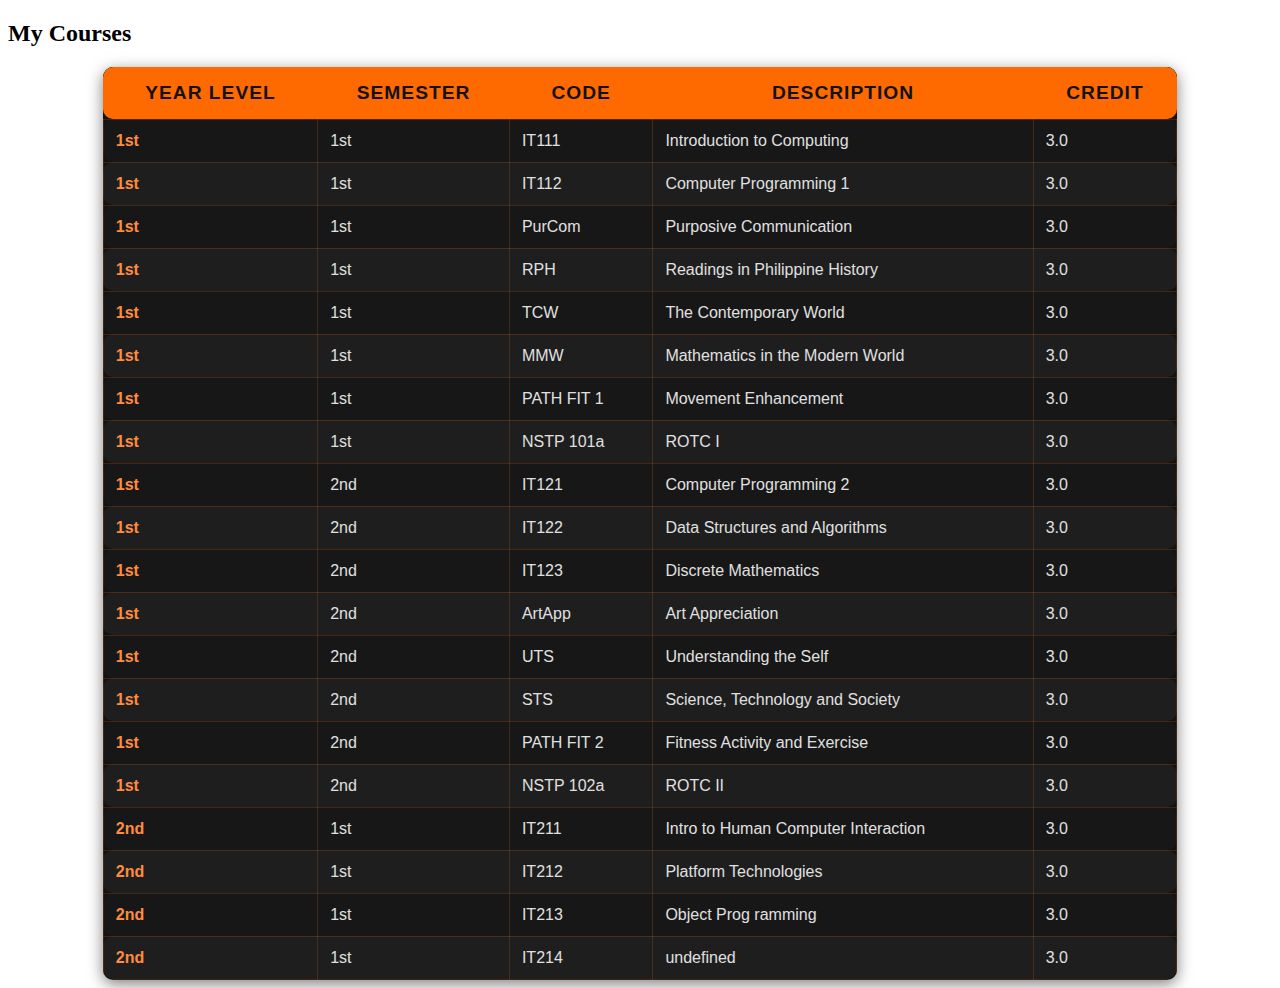
==== huhu.html @ 00d07d06 "Update huhu.html" ====
<!DOCTYPE html>
<html lang="en">
<head>
    <meta charset="UTF-8">
    <meta name="viewport" content="width=device-width, initial-scale=1.0">
    <link rel="page" href="index.html">
    <link rel="stylesheet" href="hehe.css">
    <title>Course Portfolio</title>
</head>
<body>
    <h2>My Courses</h2>
    <div id="tableContainer">
        <table id="coursesTable">
            <thead>
                <tr>
                    <th>Year Level</th>
                    <th>Semester</th>
                    <th>Code</th>
                    <th>Description</th>
                    <th>Credit</th>
                </tr>
            </thead>
            <tbody id="coursesTableBody"></tbody> 
        </table>
    </div>
    <script>
        fetch('hoho.json')
            .then(response => response.json())
            .then(data => {
                let tableBody = document.getElementById("coursesTableBody");
                data.courses.forEach(course => {
                    let row = `<tr>
                        <td>${course.year_level}</td>
                        <td>${course.sem}</td>
                        <td>${course.code}</td>
                        <td>${course.description}</td>
                        <td>${course.credit}</td>
                    </tr>`;
                    tableBody.innerHTML += row;
                });
            })
            .catch(error => console.error('Error fetching JSON:', error));
    </script>
</body>
</html>
---- hehe.css ----
/* Centering the table container */
#tableContainer {
    width: 100%;
    display: flex;
    justify-content: center;
    margin-top: 20px;
}

/* Styling the table */
#coursesTable {
    width: 85%;
    border-collapse: collapse;
    background: #121212; /* Darker background */
    box-shadow: 0 4px 15px rgba(0, 0, 0, 0.5); /* Stronger shadow */
    color: #e0e0e0; /* Lighter text for better contrast */
    border-radius: 10px;
    overflow: hidden;
    font-family: 'Arial', sans-serif;
}

/* Table headers */
#coursesTable th {
    background: #ff6a00; /* Keep the vibrant orange */
    color: #121212; /* Dark text on orange for better readability */
    font-size: 1.2rem;
    text-transform: uppercase;
    letter-spacing: 1px;
    text-align: center;
    padding: 15px;
    font-weight: bold;
}

/* Table rows styling */
#coursesTable td {
    padding: 12px;
    text-align: left;
    font-size: 1rem;
    border: 1px solid rgba(255, 106, 0, 0.2); /* Orange-tinted borders */
}

/* Alternating row colors for better readability */
#coursesTable tr:nth-child(even) {
    background: #1e1e1e;
}

#coursesTable tr:nth-child(odd) {
    background: #171717;
}

/* Hover effect for table rows */
#coursesTable tr:hover {
    background: #2d2d2d;
    transition: background 0.2s ease-in-out;
    box-shadow: inset 0 0 0 1px rgba(255, 106, 0, 0.3); /* Orange glow on hover */
}

/* Orange accent for certain elements */
#coursesTable td:first-child {
    color: #ff8c40; /* Slightly lighter orange for better visibility */
    font-weight: bold;
}

/* Rounded corners on first and last column */
#coursesTable th:first-child, #coursesTable td:first-child {
    border-top-left-radius: 10px;
    border-bottom-left-radius: 10px;
}

#coursesTable th:last-child, #coursesTable td:last-child {
    border-top-right-radius: 10px;
    border-bottom-right-radius: 10px;
}

/* Responsive adjustments */
@media (max-width: 768px) {
    #coursesTable {
        width: 95%;
    }
    #coursesTable th, #coursesTable td {
        font-size: 0.9rem;
        padding: 10px;
    }
}
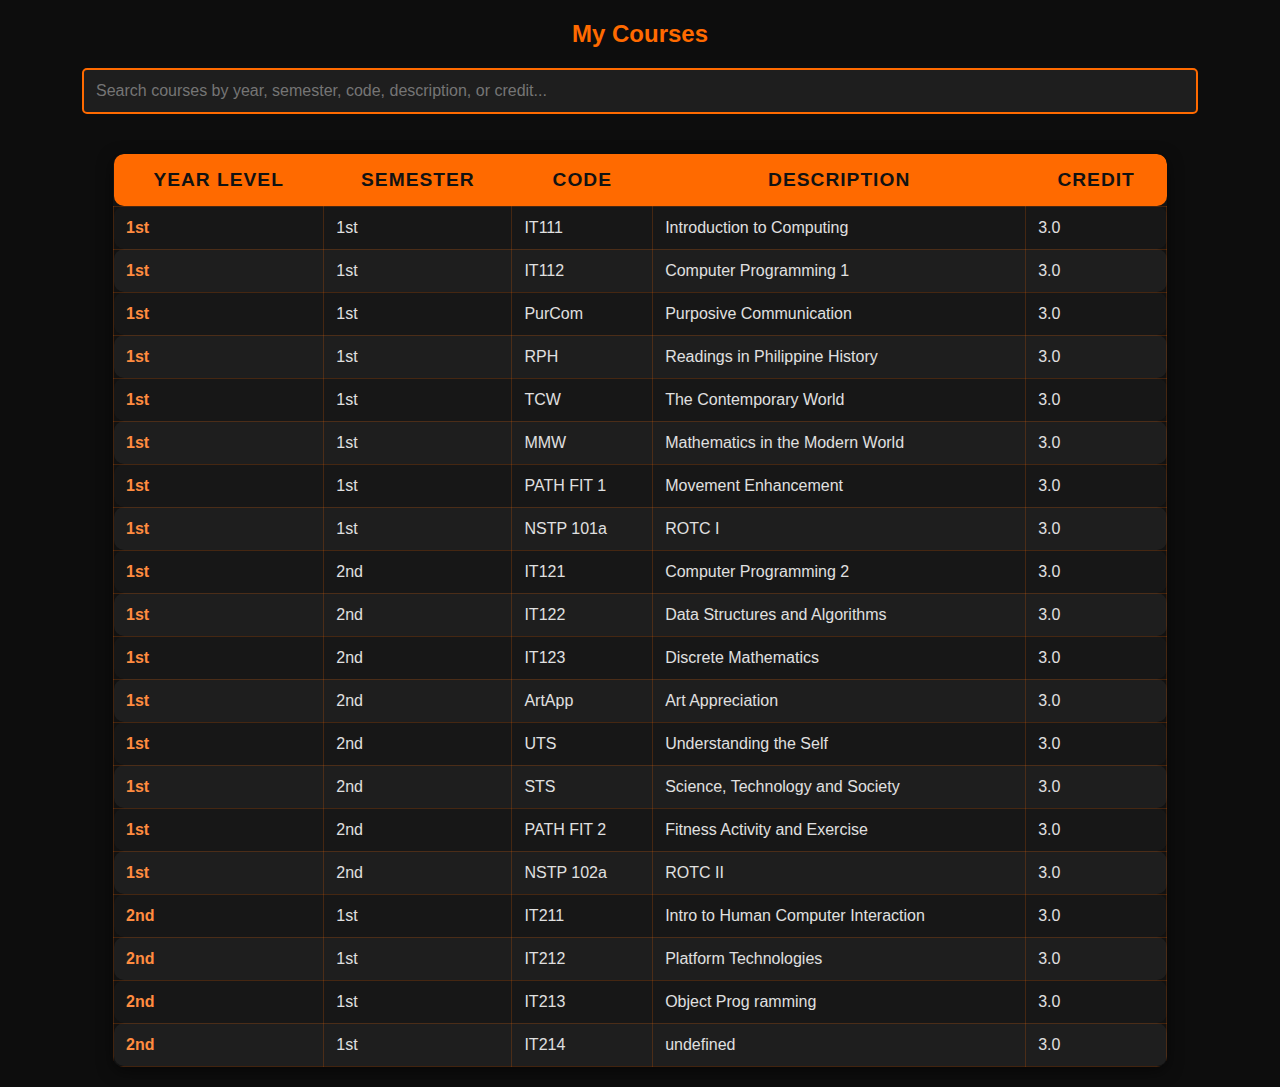
==== commit d3b1c29b: "Update huhu.html" ====
--- a/huhu.html
+++ b/huhu.html
@@ -9,6 +9,7 @@
 </head>
 <body>
     <h2>My Courses</h2>
+    <input type="text" id="searchInput" placeholder="Search courses by year, semester, code, description, or credit...">
     <div id="tableContainer">
         <table id="coursesTable">
             <thead>
--- a/hehe.css
+++ b/hehe.css
@@ -1,9 +1,43 @@
-/* Centering the table container */
+/* Dark theme for the entire background */
+body {
+    background-color: #0d0d0d; /* Dark background */
+    color: #e0e0e0; /* Light text for contrast */
+    font-family: Arial, sans-serif;
+    text-align: center;
+    margin: 0;
+    padding: 0;
+}
+
+/* Style heading */
+h2 {
+    color: #ff6a00; /* Orange color to match the table */
+    margin-top: 20px;
+}
+
+/* Search input styling to match dark theme */
+#searchInput {
+    width: 85%;
+    padding: 12px;
+    margin-bottom: 20px;
+    background-color: #1e1e1e;
+    border: 2px solid #ff6a00;
+    color: #e0e0e0;
+    border-radius: 5px;
+    font-size: 1rem;
+    transition: all 0.3s ease;
+}
+#searchInput:focus {
+    outline: none;
+    box-shadow: 0 0 10px rgba(255, 106, 0, 0.5);
+}
+
+/* Center the table properly */
 #tableContainer {
-    width: 100%;
     display: flex;
     justify-content: center;
-    margin-top: 20px;
+    align-items: center;
+    min-height: 100vh; /* Ensures table is centered in full view */
+    padding: 20px;
 }
 
 /* Styling the table */
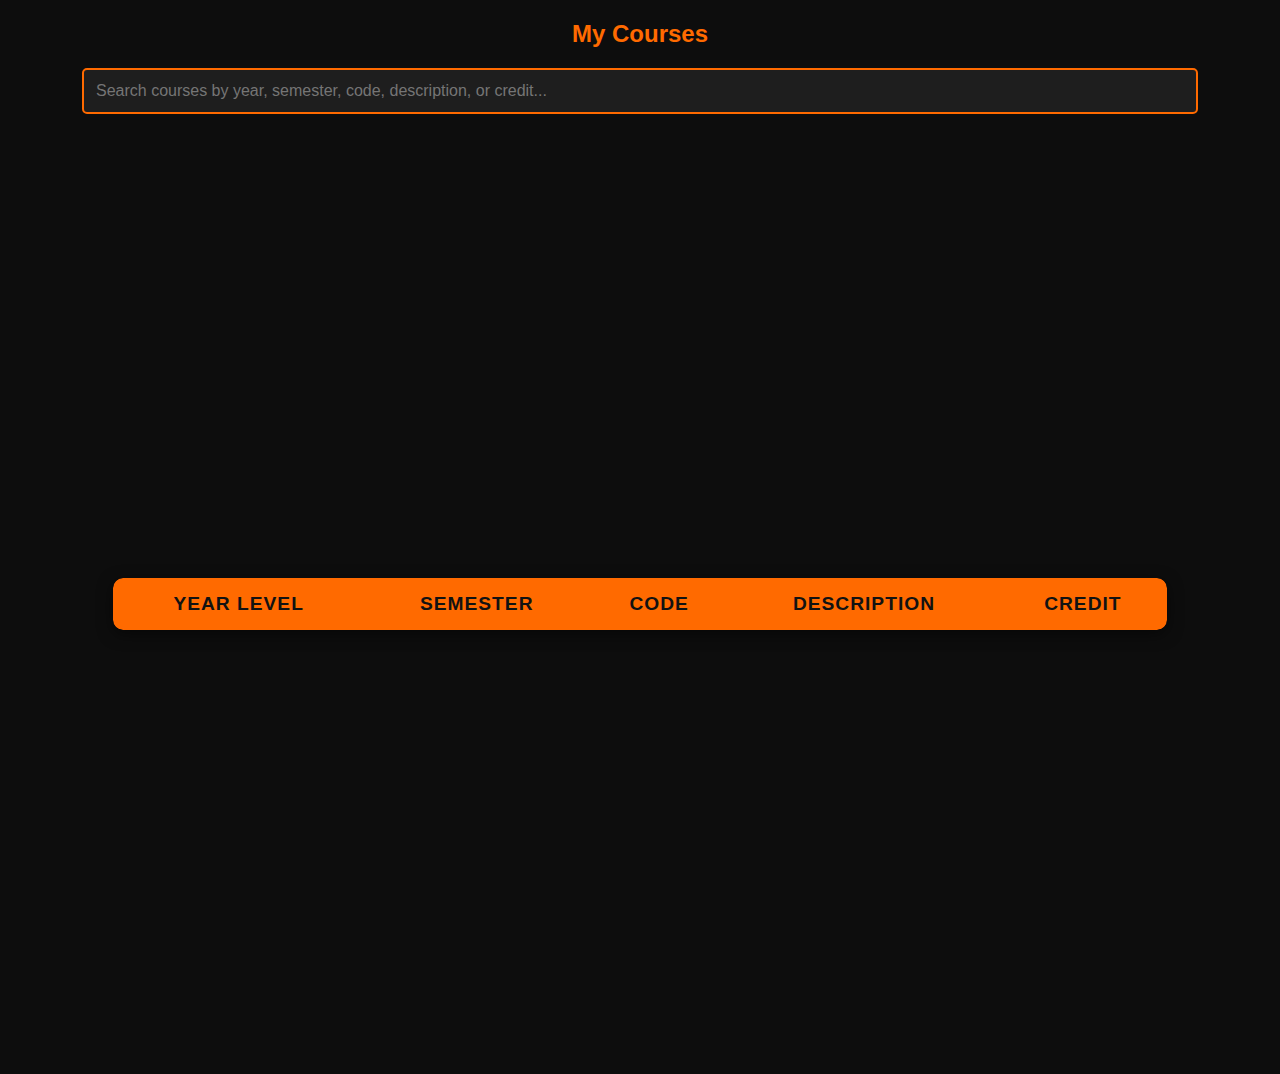
==== commit 3e316ab0: "Update huhu.html" ====
--- a/huhu.html
+++ b/huhu.html
@@ -39,8 +39,19 @@
                     </tr>`;
                     tableBody.innerHTML += row;
                 });
-            })
-            .catch(error => console.error('Error fetching JSON:', error));
-    </script>
-</body>
+            }
+                document.getElementById('searchInput').addEventListener('input', function() {
+                    const searchTerm = this.value.toLowerCase();
+    
+                    const filteredCourses = allCourses.filter(course => 
+                        course.year_level.toLowerCase().includes(searchTerm) ||
+                        course.sem.toLowerCase().includes(searchTerm) ||
+                        course.code.toLowerCase().includes(searchTerm) ||
+                        course.description.toLowerCase().includes(searchTerm) ||
+                        course.credit.toString().toLowerCase().includes(searchTerm)
+                    );
+
+                    populateTable(filteredCourses);
+                });
+        </body>
 </html>
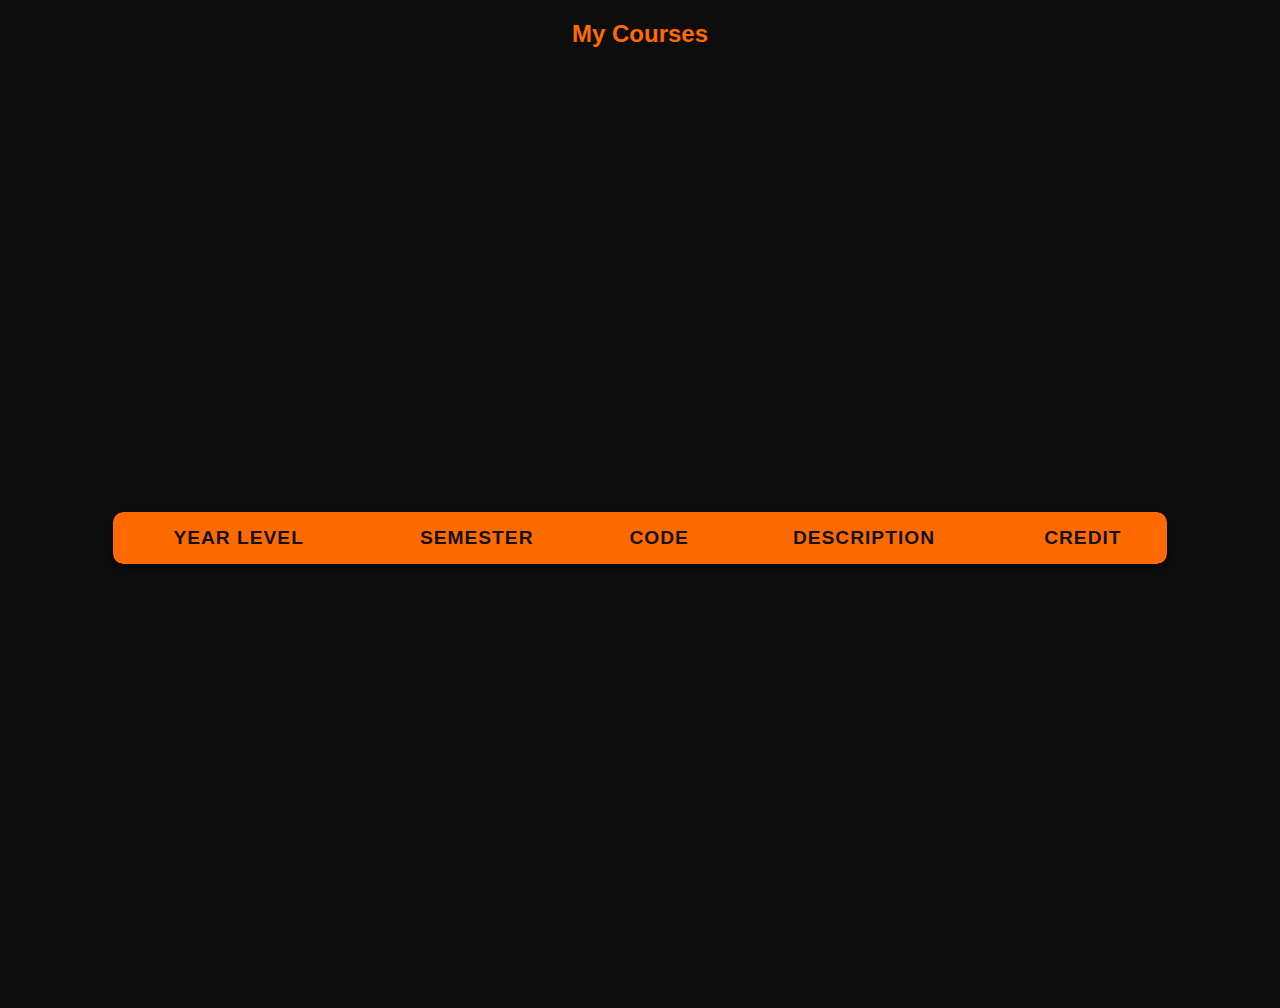
==== commit 6c1cda33: "Update huhu.html" ====
--- a/huhu.html
+++ b/huhu.html
@@ -1,3 +1,4 @@
+
 <!DOCTYPE html>
 <html lang="en">
 <head>
@@ -9,7 +10,6 @@
 </head>
 <body>
     <h2>My Courses</h2>
-    <input type="text" id="searchInput" placeholder="Search courses by year, semester, code, description, or credit...">
     <div id="tableContainer">
         <table id="coursesTable">
             <thead>
@@ -30,28 +30,17 @@
             .then(data => {
                 let tableBody = document.getElementById("coursesTableBody");
                 data.courses.forEach(course => {
-                    let row = `<tr>
+                    let row = <tr>
                         <td>${course.year_level}</td>
                         <td>${course.sem}</td>
                         <td>${course.code}</td>
                         <td>${course.description}</td>
                         <td>${course.credit}</td>
-                    </tr>`;
+                    </tr>;
                     tableBody.innerHTML += row;
                 });
-            }
-                document.getElementById('searchInput').addEventListener('input', function() {
-                    const searchTerm = this.value.toLowerCase();
-    
-                    const filteredCourses = allCourses.filter(course => 
-                        course.year_level.toLowerCase().includes(searchTerm) ||
-                        course.sem.toLowerCase().includes(searchTerm) ||
-                        course.code.toLowerCase().includes(searchTerm) ||
-                        course.description.toLowerCase().includes(searchTerm) ||
-                        course.credit.toString().toLowerCase().includes(searchTerm)
-                    );
-
-                    populateTable(filteredCourses);
-                });
-        </body>
+            })
+            .catch(error => console.error('Error fetching JSON:', error));
+    </script>
+</body>
 </html>
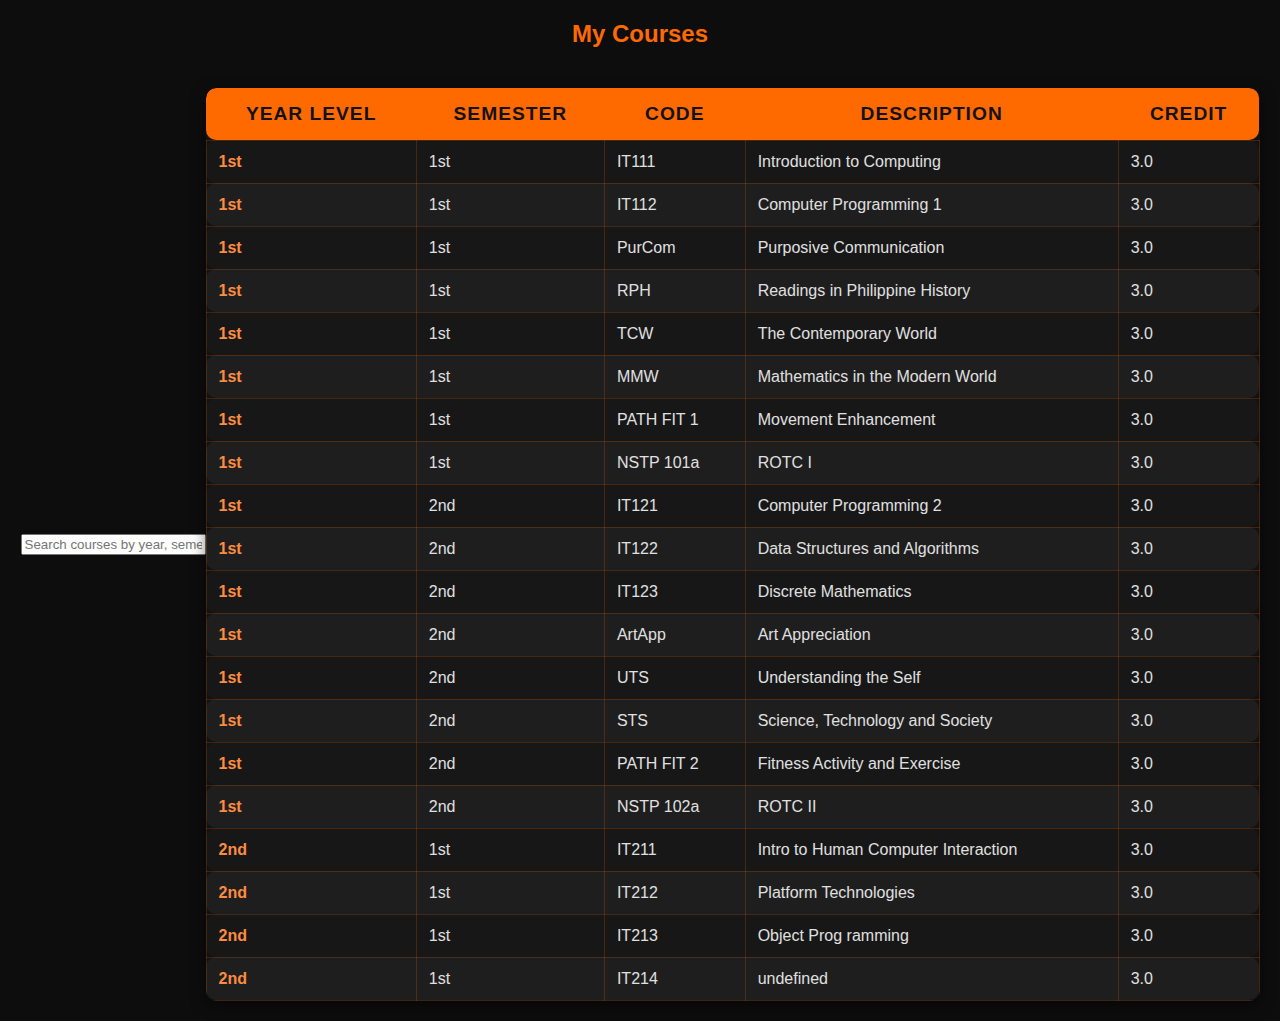
==== commit 49846c63: "Update huhu.html" ====
--- a/huhu.html
+++ b/huhu.html
@@ -1,4 +1,3 @@
-
 <!DOCTYPE html>
 <html lang="en">
 <head>
@@ -10,7 +9,10 @@
 </head>
 <body>
     <h2>My Courses</h2>
+    
     <div id="tableContainer">
+        <input type="text" id="searchInput" placeholder="Search courses by year, semester, code, description, or credit...">
+        
         <table id="coursesTable">
             <thead>
                 <tr>
@@ -24,23 +26,50 @@
             <tbody id="coursesTableBody"></tbody> 
         </table>
     </div>
+
     <script>
+        // Store original courses data
+        let allCourses = [];
+
+        // Fetch and populate initial table
         fetch('hoho.json')
             .then(response => response.json())
             .then(data => {
-                let tableBody = document.getElementById("coursesTableBody");
-                data.courses.forEach(course => {
-                    let row = <tr>
-                        <td>${course.year_level}</td>
-                        <td>${course.sem}</td>
-                        <td>${course.code}</td>
-                        <td>${course.description}</td>
-                        <td>${course.credit}</td>
-                    </tr>;
-                    tableBody.innerHTML += row;
-                });
+                allCourses = data.courses;
+                populateTable(allCourses);
             })
             .catch(error => console.error('Error fetching JSON:', error));
+
+        // Function to populate table
+        function populateTable(courses) {
+            let tableBody = document.getElementById("coursesTableBody");
+            tableBody.innerHTML = ''; // Clear existing rows
+
+            courses.forEach(course => {
+                let row = document.createElement('tr');
+                row.innerHTML = `
+                    <td>${course.year_level}</td>
+                    <td>${course.sem}</td>
+                    <td>${course.code}</td>
+                    <td>${course.description}</td>
+                    <td>${course.credit}</td>
+                `;
+                tableBody.appendChild(row);
+            });
+        }
+
+        // Search functionality
+        document.getElementById('searchInput').addEventListener('input', function() {
+            const searchTerm = this.value.toLowerCase();
+            
+            const filteredCourses = allCourses.filter(course => 
+                Object.values(course).some(value => 
+                    String(value).toLowerCase().includes(searchTerm)
+                )
+            );
+
+            populateTable(filteredCourses);
+        });
     </script>
 </body>
 </html>
--- a/hehe.css
+++ b/hehe.css
@@ -12,23 +12,6 @@
 h2 {
     color: #ff6a00; /* Orange color to match the table */
     margin-top: 20px;
-}
-
-/* Search input styling to match dark theme */
-#searchInput {
-    width: 85%;
-    padding: 12px;
-    margin-bottom: 20px;
-    background-color: #1e1e1e;
-    border: 2px solid #ff6a00;
-    color: #e0e0e0;
-    border-radius: 5px;
-    font-size: 1rem;
-    transition: all 0.3s ease;
-}
-#searchInput:focus {
-    outline: none;
-    box-shadow: 0 0 10px rgba(255, 106, 0, 0.5);
 }
 
 /* Center the table properly */
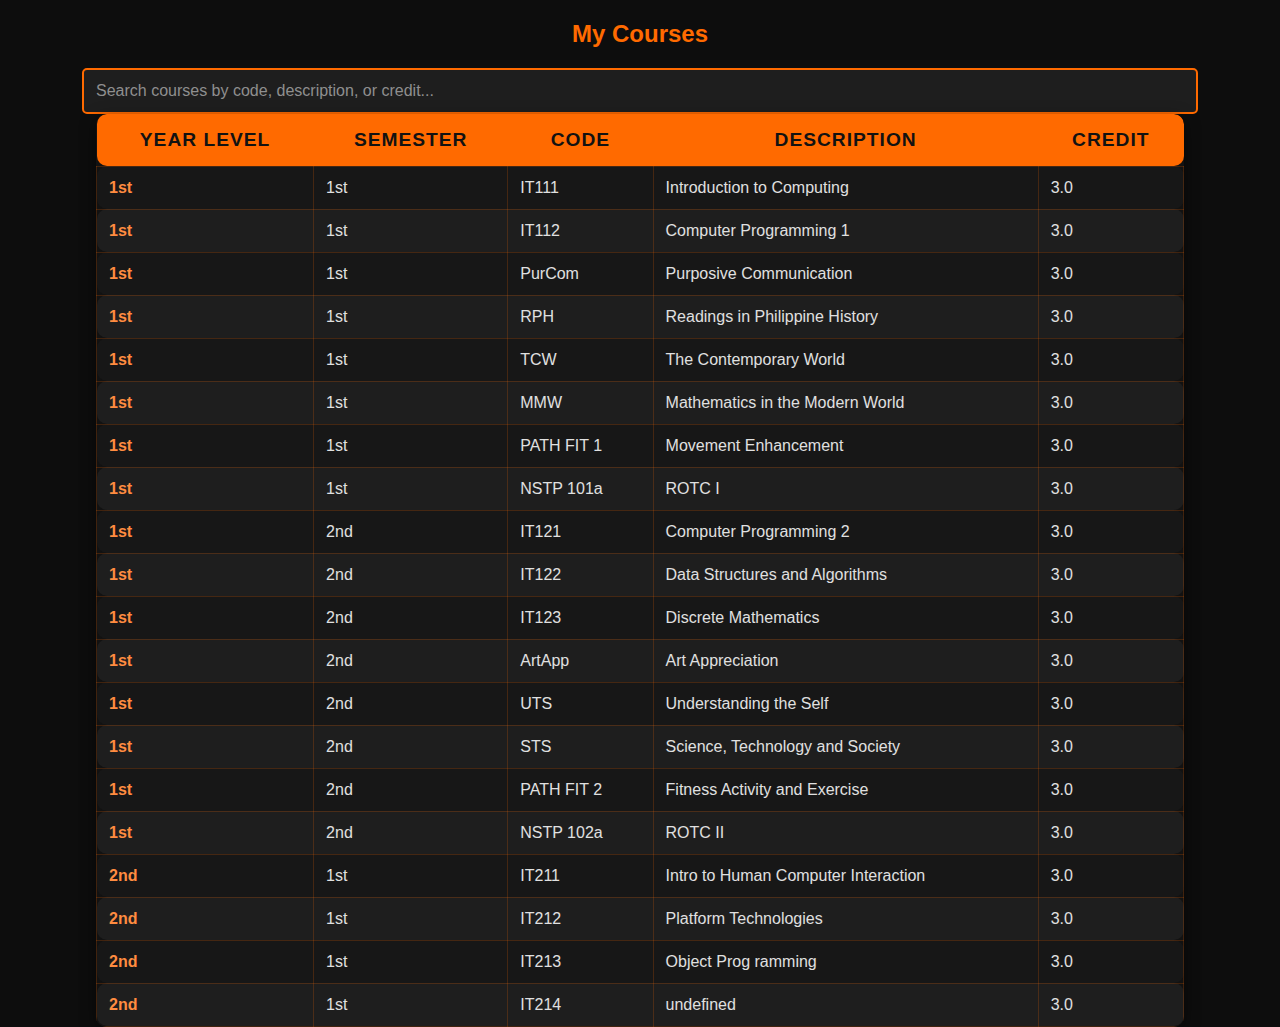
==== commit d57d4056: "Update huhu.html" ====
--- a/huhu.html
+++ b/huhu.html
@@ -11,7 +11,7 @@
     <h2>My Courses</h2>
     
     <div id="tableContainer">
-        <input type="text" id="searchInput" placeholder="Search courses by year, semester, code, description, or credit...">
+        <input type="text" id="searchInput" placeholder="Search courses by code, description, or credit...">
         
         <table id="coursesTable">
             <thead>
--- a/hehe.css
+++ b/hehe.css
@@ -14,13 +14,37 @@
     margin-top: 20px;
 }
 
-/* Center the table properly */
+/* Search input styling to match dark theme */
+#searchInput {
+    width: 85%;
+    padding: 12px;
+    margin-bottom: 0px;
+    background-color: #1e1e1e;
+    border: 2px solid #ff6a00;
+    color: #e0e0e0;
+    border-radius: 5px;
+    font-size: 1rem;
+    display: block;
+    margin-left: auto;
+    margin-right: auto;
+}
+
+#searchInput::placeholder {
+    color: #8f8f8f;
+}
+
+#searchInput:focus {
+    outline: none;
+    border-color: #ff8c40;
+    box-shadow: 0 0 10px rgba(255, 106, 0, 0.5);
+}
+
 #tableContainer {
     display: flex;
-    justify-content: center;
+    flex-direction: column;
+    justify-content: flex-start; /* or flex-start if you want to align to the top */
     align-items: center;
-    min-height: 100vh; /* Ensures table is centered in full view */
-    padding: 20px;
+    width: 100%;
 }
 
 /* Styling the table */
